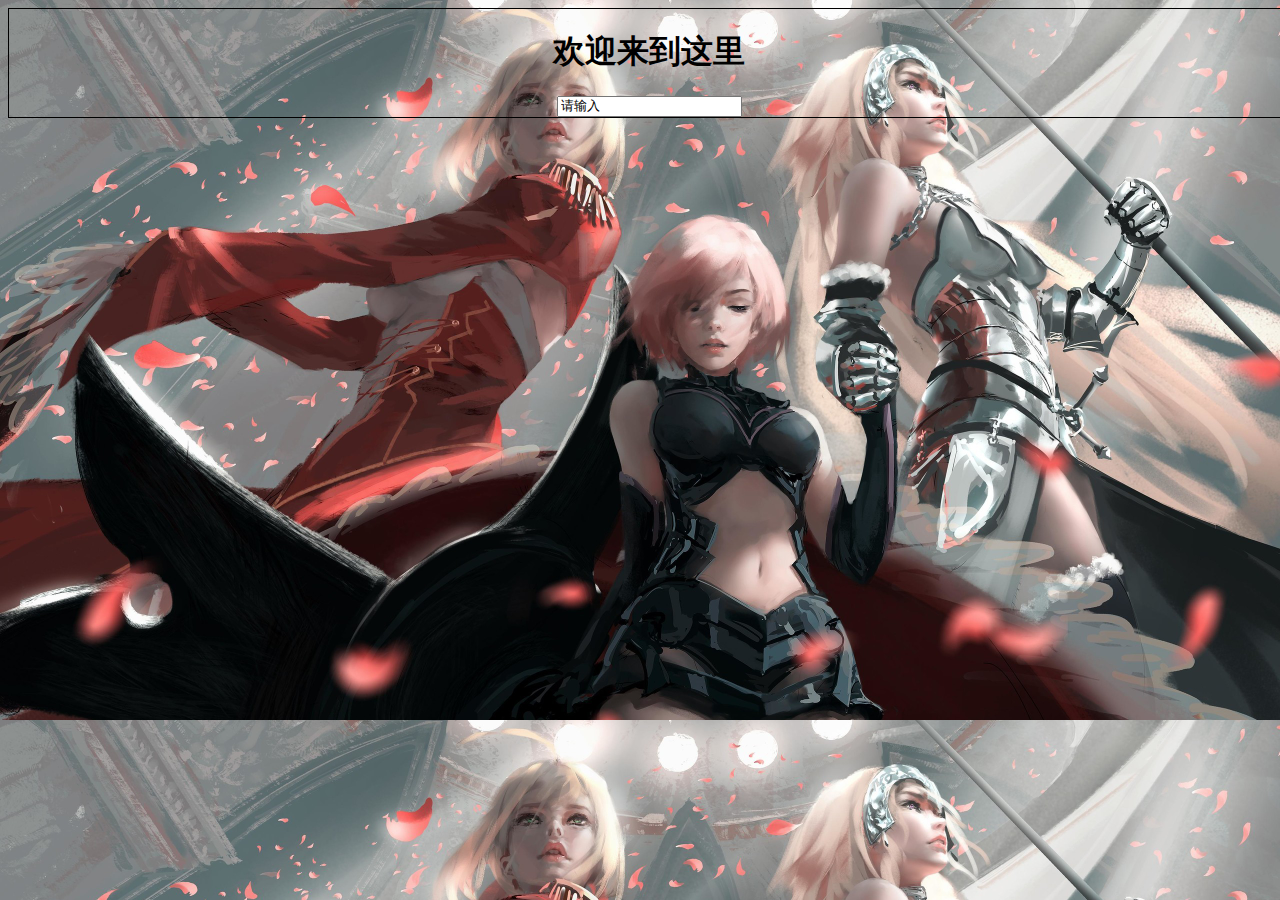
==== src/main/resources/templates/index.html @ 9628e650 "修改一些文件，添加日志的输出" ====
<!DOCTYPE html>
<html xmlns:th="http://www.thymeleaf.org">
	<html lang="en">
		<head>
			<meta charset="UTF-8">
			<link href="../static/js/jquery-ui-1.12.1.custom/jquery-ui.css" rel="stylesheet" />
			<link href="../static/css/usercss/user.css" type="text/css" rel="stylesheet" />
			<title>欢迎您</title>
		</head>
		<!--	<script src="../static/js/vue.js" type="text/javascript"></script>-->
		<script src="../static/js/jquery-3.3.1.js" type="text/javascript"></script>
		<script src="../static/js/userjs/user.js" type="text/javascript"></script>
		<script src="../static/js/jquery-ui-1.12.1.custom/jquery-ui.js"></script>

		<body>
			<div>
				<h1>欢迎来到这里</h1>
			</div>
			<div>
				<tbody>
					<tr th:each="s:${list}">
						<th th:text="${s.id}"></th>
						<th th:text="${s.userName}"></th>
					</tr>
				</tbody>
			</div>
			<div class="input_1"><input type="text" value="请输入" /> </div>
		</body>

	</html>
---- src/main/resources/static/css/usercss/user.css ----
@charset "utf-8";

body {
	width: 100%;
	height: 100%;
	border: #000000 1px solid;
	background-image: url(../../images/userimg/19.jpg);
	background-size: cover;/* 让图片填充全部,可能会显示不全 */
	text-align: center;
}

.input_1 {
	text-align: center;
	font-size: 14px;
	}
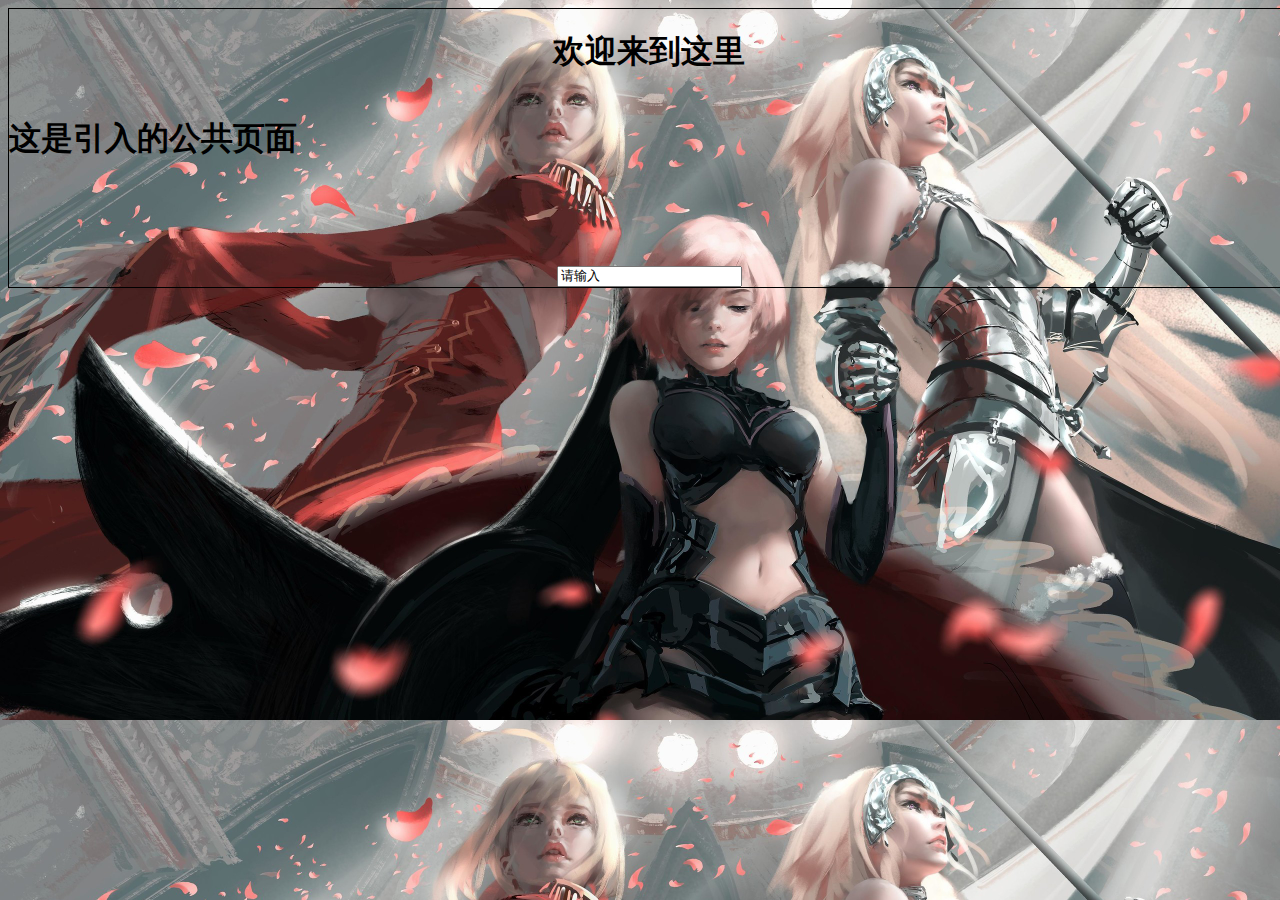
==== commit 97cef61c: "修改目录结构" ====
--- a/src/main/resources/templates/index.html
+++ b/src/main/resources/templates/index.html
@@ -11,11 +11,14 @@
 		<script src="../static/js/jquery-3.3.1.js" type="text/javascript"></script>
 		<script src="../static/js/userjs/user.js" type="text/javascript"></script>
 		<script src="../static/js/jquery-ui-1.12.1.custom/jquery-ui.js"></script>
-
+		<script src="../static/js/include.js" type="text/javascript"></script>
 		<body>
 			<div>
 				<h1>欢迎来到这里</h1>
 			</div>
+			<!-- <include src="left.html"></include> -->
+			<!-- <iframe src="public/left.html" name="left" align="center"></iframe> -->
+			<iframe align="center" width="100%" height="170" src="public/left.html"  frameborder="no" border="0" marginwidth="0" marginheight="0" scrolling="no"></iframe>
 			<div>
 				<tbody>
 					<tr th:each="s:${list}">
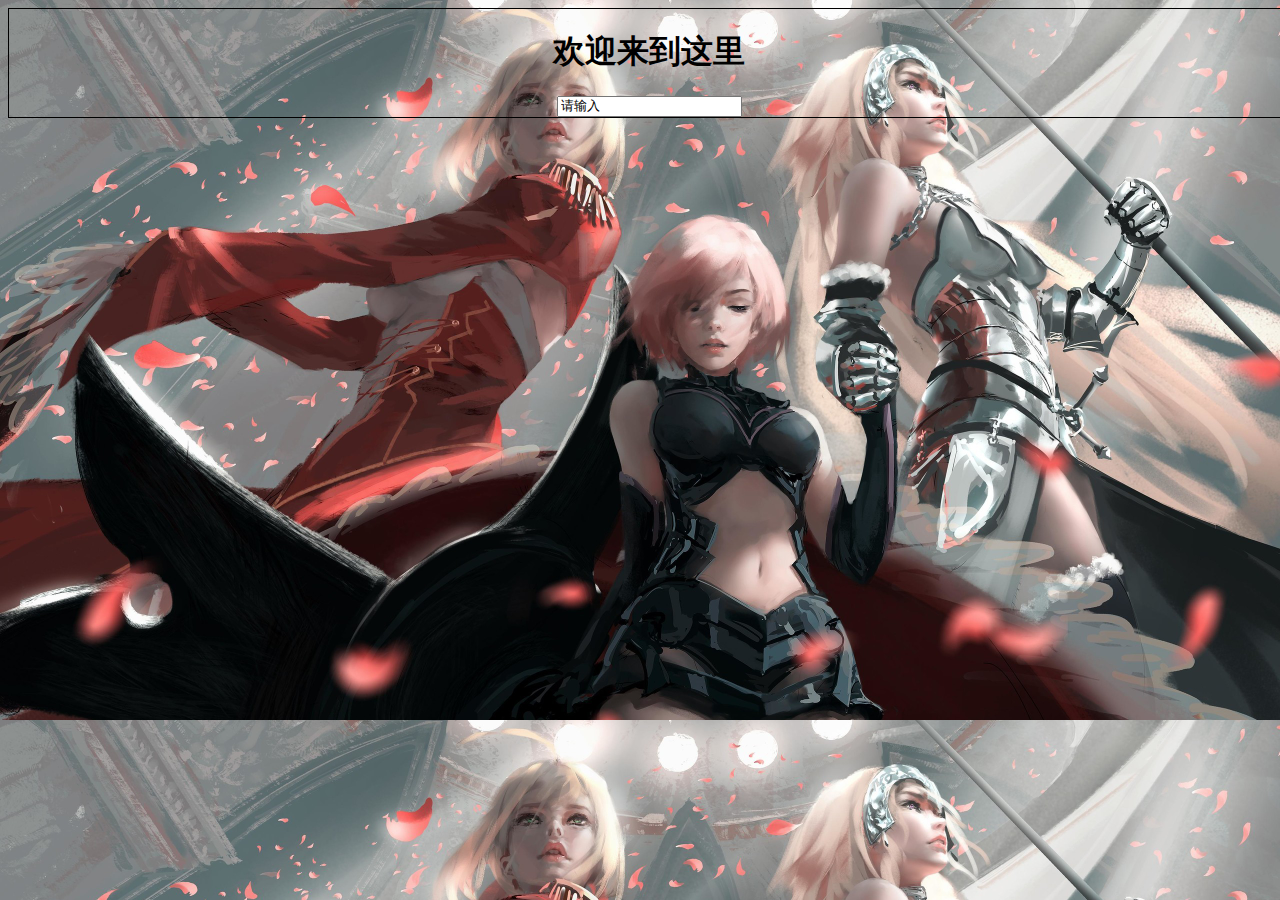
==== commit 830a2b10: "添加数据库连接池" ====
--- a/src/main/resources/templates/index.html
+++ b/src/main/resources/templates/index.html
@@ -5,20 +5,19 @@
 			<meta charset="UTF-8">
 			<link href="../static/js/jquery-ui-1.12.1.custom/jquery-ui.css" rel="stylesheet" />
 			<link href="../static/css/usercss/user.css" type="text/css" rel="stylesheet" />
+			<link href="../../static/css/usercss/public.css" type="text/css" rel="stylesheet" />
 			<title>欢迎您</title>
 		</head>
 		<!--	<script src="../static/js/vue.js" type="text/javascript"></script>-->
 		<script src="../static/js/jquery-3.3.1.js" type="text/javascript"></script>
 		<script src="../static/js/userjs/user.js" type="text/javascript"></script>
 		<script src="../static/js/jquery-ui-1.12.1.custom/jquery-ui.js"></script>
-		<script src="../static/js/include.js" type="text/javascript"></script>
 		<body>
 			<div>
 				<h1>欢迎来到这里</h1>
 			</div>
-			<!-- <include src="left.html"></include> -->
-			<!-- <iframe src="public/left.html" name="left" align="center"></iframe> -->
-			<iframe align="center" width="100%" height="170" src="public/left.html"  frameborder="no" border="0" marginwidth="0" marginheight="0" scrolling="no"></iframe>
+			<!-- thymeleaf引入页面 -->
+			<div th:replace="/public/left :: left"></div>
 			<div>
 				<tbody>
 					<tr th:each="s:${list}">
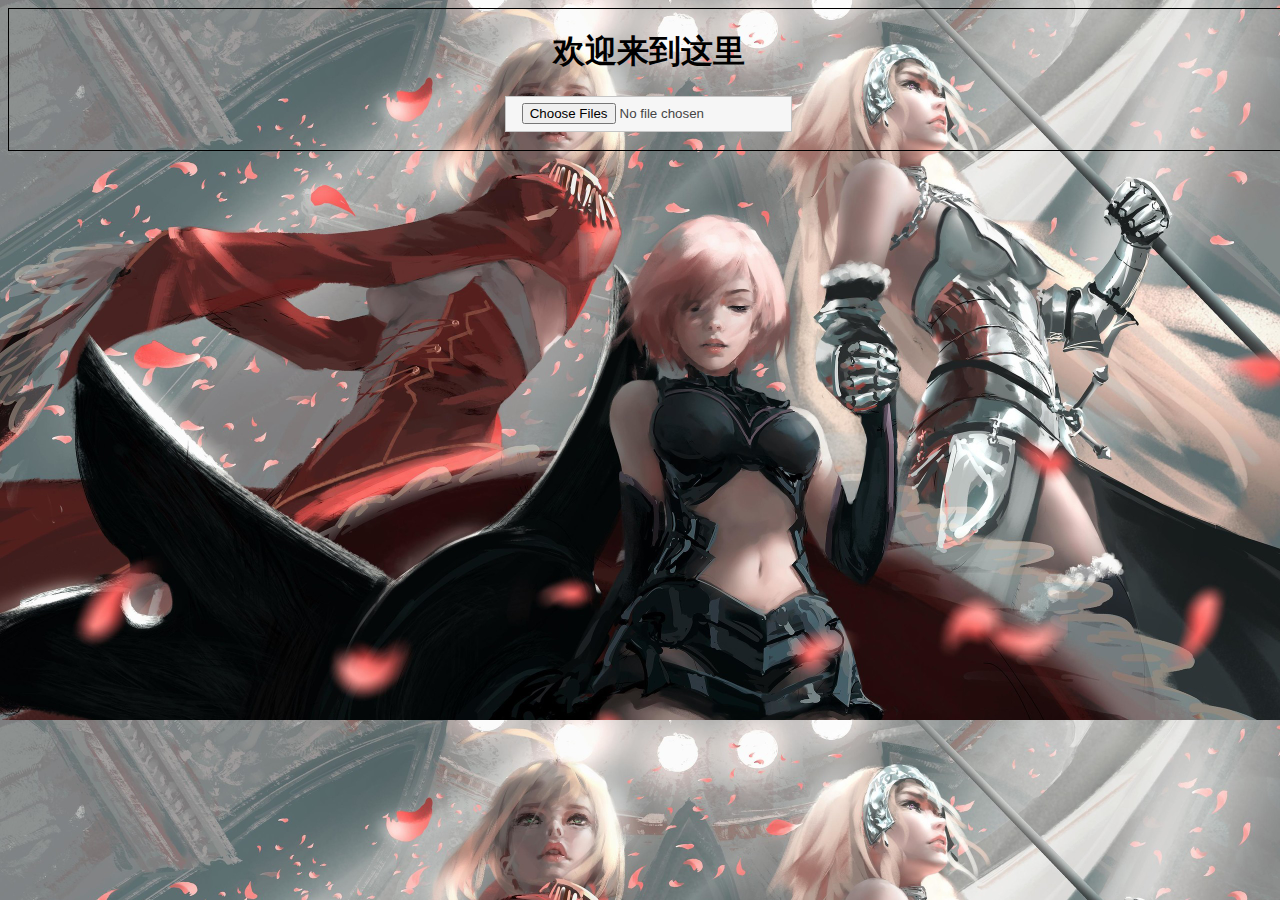
==== commit d250da8b: "添加数据库连接池" ====
--- a/src/main/resources/templates/index.html
+++ b/src/main/resources/templates/index.html
@@ -18,15 +18,18 @@
 			</div>
 			<!-- thymeleaf引入页面 -->
 			<div th:replace="/public/left :: left"></div>
-			<div>
+			<!-- <div>
 				<tbody>
 					<tr th:each="s:${list}">
 						<th th:text="${s.id}"></th>
 						<th th:text="${s.userName}"></th>
 					</tr>
 				</tbody>
+			</div> -->
+			<div class="ui-button">
+				<input type="file" id="imgfile1" onchange="uplodefile('imgfile1')" accept="image/*" multiple="multiple" />
 			</div>
-			<div class="input_1"><input type="text" value="请输入" /> </div>
+			<div><img id="ImgData" src="" /> </div>
 		</body>
 
 	</html>
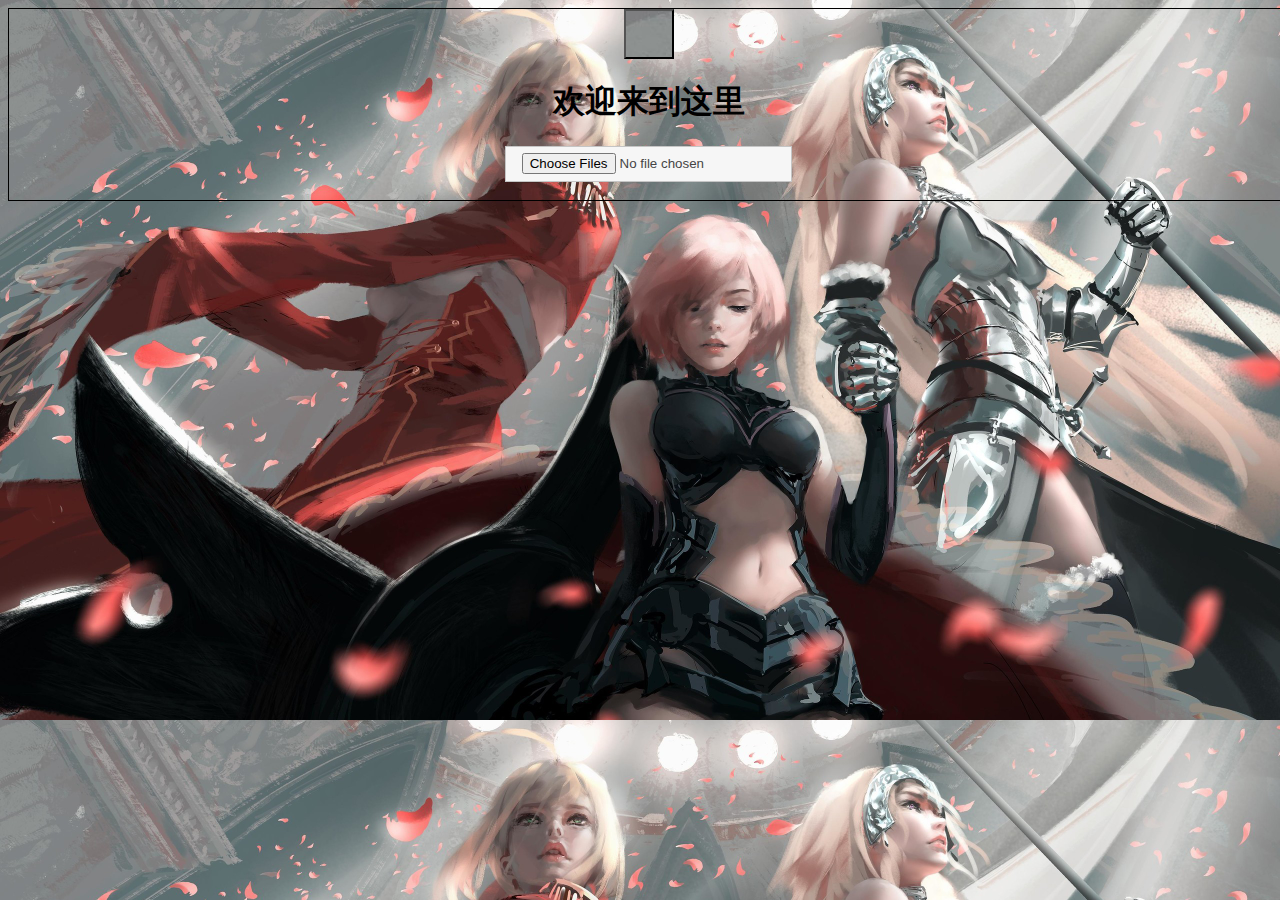
==== commit e70f25a3: "上传文件代码" ====
--- a/src/main/resources/templates/index.html
+++ b/src/main/resources/templates/index.html
@@ -5,7 +5,6 @@
 			<meta charset="UTF-8">
 			<link href="../static/js/jquery-ui-1.12.1.custom/jquery-ui.css" rel="stylesheet" />
 			<link href="../static/css/usercss/user.css" type="text/css" rel="stylesheet" />
-			<link href="../../static/css/usercss/public.css" type="text/css" rel="stylesheet" />
 			<title>欢迎您</title>
 		</head>
 		<!--	<script src="../static/js/vue.js" type="text/javascript"></script>-->
@@ -13,11 +12,15 @@
 		<script src="../static/js/userjs/user.js" type="text/javascript"></script>
 		<script src="../static/js/jquery-ui-1.12.1.custom/jquery-ui.js"></script>
 		<body>
+			<input type="button" id="button1" class="buttonImg"/>
+			<div id="left">
+				<div th:replace="/public/left :: left"></div>
+			</div>
 			<div>
 				<h1>欢迎来到这里</h1>
 			</div>
 			<!-- thymeleaf引入页面 -->
-			<div th:replace="/public/left :: left"></div>
+
 			<!-- <div>
 				<tbody>
 					<tr th:each="s:${list}">
--- a/src/main/resources/static/css/usercss/user.css
+++ b/src/main/resources/static/css/usercss/user.css
@@ -5,11 +5,22 @@
 	height: 100%;
 	border: #000000 1px solid;
 	background-image: url(../../images/userimg/19.jpg);
-	background-size: cover;/* 让图片填充全部,可能会显示不全 */
+	background-size: cover;
+	/* 让图片填充全部,可能会显示不全 */
 	text-align: center;
 }
 
 .input_1 {
 	text-align: center;
 	font-size: 14px;
-	}+}
+
+.buttonImg {
+	background-image: url(../../images/userimg/19.jpg);
+	width: 50px;
+	height: 50px;
+	
+}
+.buttonImg:hover{
+	background-image : url(../../images/userimg/4.jpg);
+}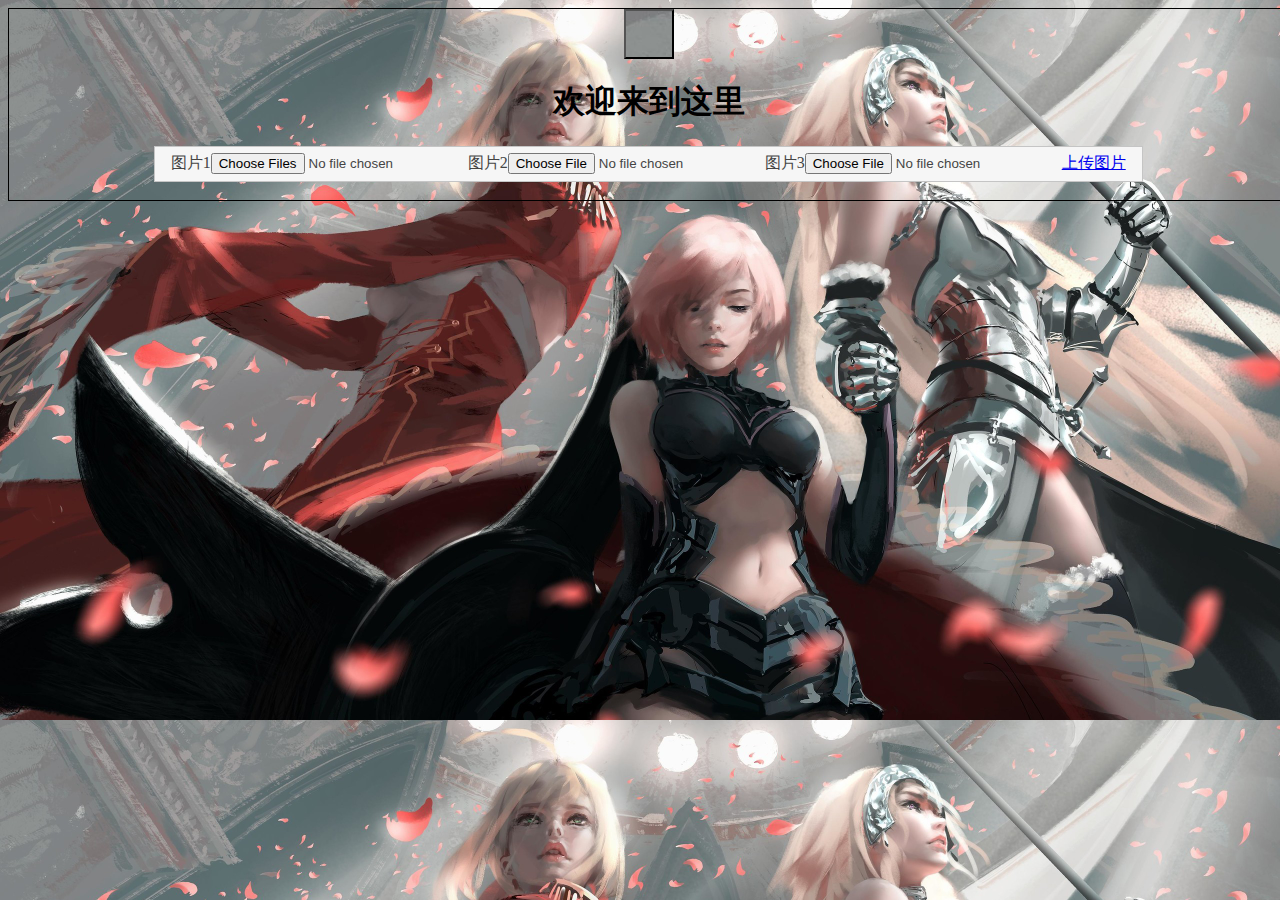
==== commit ba8e4c8b: "上传文件代码" ====
--- a/src/main/resources/templates/index.html
+++ b/src/main/resources/templates/index.html
@@ -12,7 +12,7 @@
 		<script src="../static/js/userjs/user.js" type="text/javascript"></script>
 		<script src="../static/js/jquery-ui-1.12.1.custom/jquery-ui.js"></script>
 		<body>
-			<input type="button" id="button1" class="buttonImg"/>
+			<input type="button" id="button1" class="buttonImg" />
 			<div id="left">
 				<div th:replace="/public/left :: left"></div>
 			</div>
@@ -30,7 +30,10 @@
 				</tbody>
 			</div> -->
 			<div class="ui-button">
-				<input type="file" id="imgfile1" onchange="uplodefile('imgfile1')" accept="image/*" multiple="multiple" />
+				图片1<input type="file" id="imgfile1" onchange="uplodefile('imgfile1')" accept="image/*" multiple="multiple" />
+				图片2<input type="file" id="imgfile2" accept="image/*" onchange="base64img('imgfile2')" src="../static/images/userimg/19.jpg" />
+				图片3<input type="file" id="imgfile3" accept="image/*" onchange="base64img('imgfile3')" src="../static/images/userimg/19.jpg" />
+				<a href="#" onclick="onSaveimg()">上传图片</a>
 			</div>
 			<div><img id="ImgData" src="" /> </div>
 		</body>
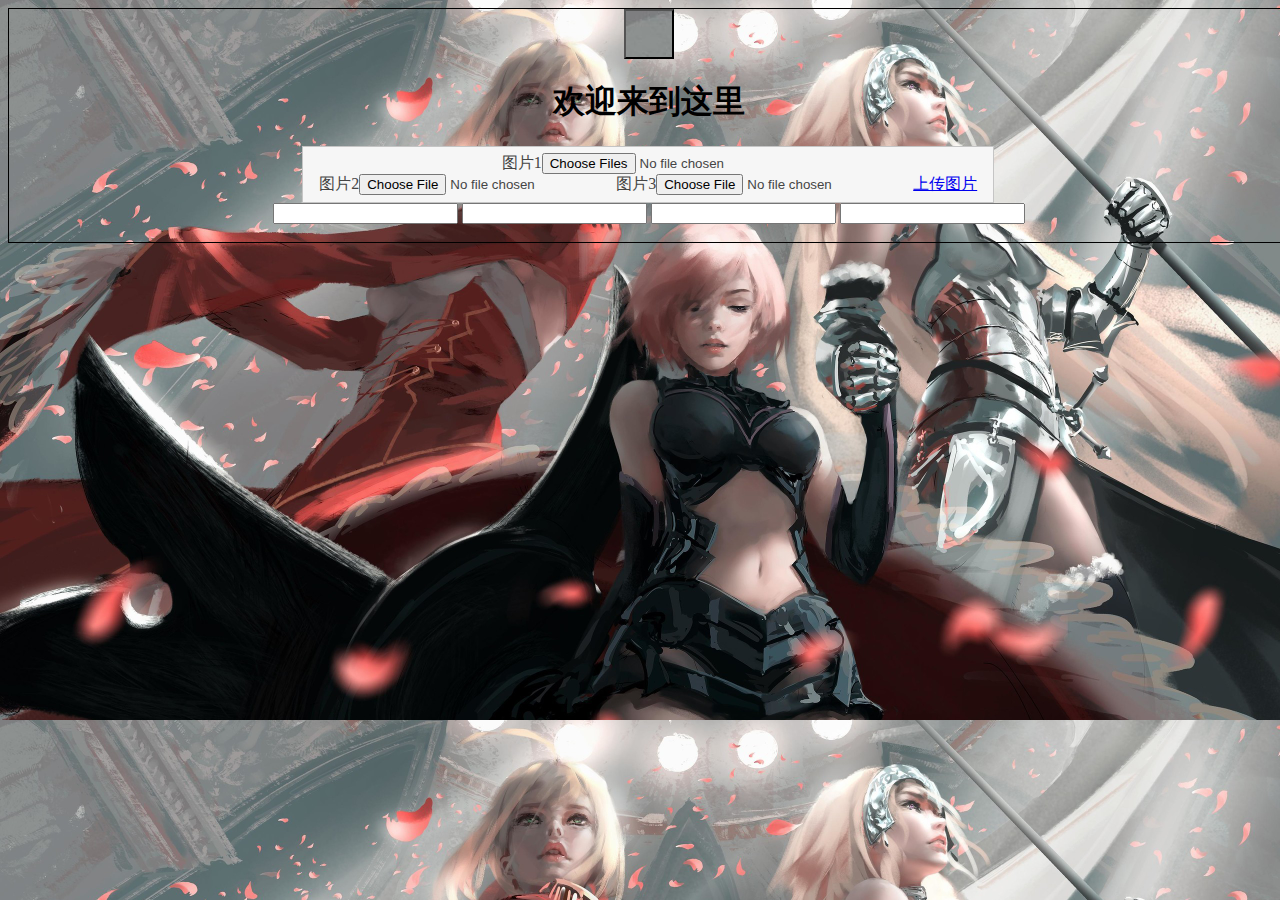
==== commit 303a1a1c: "redis and md5" ====
--- a/src/main/resources/templates/index.html
+++ b/src/main/resources/templates/index.html
@@ -31,10 +31,20 @@
 			</div> -->
 			<div class="ui-button">
 				图片1<input type="file" id="imgfile1" onchange="uplodefile('imgfile1')" accept="image/*" multiple="multiple" />
+				<br>
 				图片2<input type="file" id="imgfile2" accept="image/*" onchange="base64img('imgfile2')" src="../static/images/userimg/19.jpg" />
 				图片3<input type="file" id="imgfile3" accept="image/*" onchange="base64img('imgfile3')" src="../static/images/userimg/19.jpg" />
 				<a href="#" onclick="onSaveimg()">上传图片</a>
 			</div>
+			
+			
+			
+		<form action="" method="">
+			<input type="text" name="name" id="name" value="" />
+			<input type="text" name="age" id="age" value="" />
+			<input type="text" name="list[0].name" id="" value="" />
+			<input type="text" name="list[0].age" id="" value="" />
+		</form>
 			<div><img id="ImgData" src="" /> </div>
 		</body>
 
